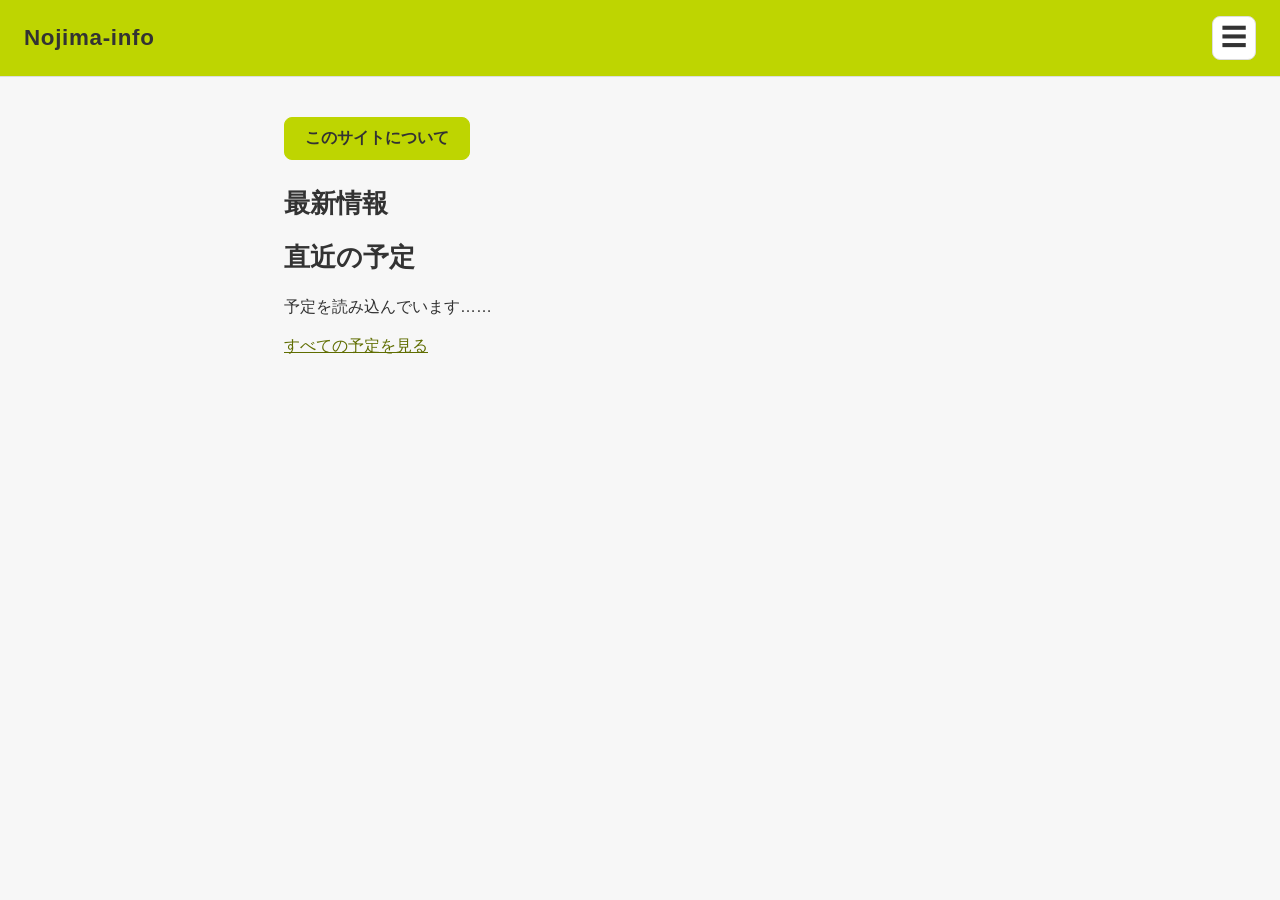
==== index.html @ 8ce9cb6f "Update index.html" ====
<!DOCTYPE html>
<html lang="ja">
<head>
  <meta charset="UTF-8">
  <meta name="viewport" content="width=device-width, initial-scale=1.0">
  <title>Top｜Nojima-info</title>
  <link rel="stylesheet" href="style.css">
</head>
<body>
  <header>
    <h1>Nojima-info</h1>
    <button class="menu-button" type="button" aria-label="Open menu" aria-expanded="false">☰</button>
  </header>
  <nav class="menu">
    <a href="index.html">Top</a>
    <a href="calendar.html">Calendar</a>
    <a href="music.html">Music</a>
    <a href="profile.html">Profile</a>
  </nav>
  <main class="page-content top-page">
    <button class="info-button" type="button" aria-expanded="false" aria-controls="site-info">このサイトについて</button>
<div id="site-info" class="info-modal" hidden>
  <div class="info-modal-content" role="dialog" aria-modal="true" aria-labelledby="info-modal-title">
    <button class="info-modal-close" type="button" aria-label="閉じる">×</button>
    <h2 id="info-modal-title">サイトについて</h2>
    <p>このサイトは、野島昭生さん、裕史さん、健児さん、透也さん、悠生さん、瑠玖さんに関する情報をまとめた非公式サイトです。</p>
    <p>株式会社シグマ・セブン様、株式会社青二プロダクション様、株式会社松竹エンタテインメント様、株式会社劇団ひまわり様及び各種関係会社様とは一切関係ありません。</p>
    <p>また、このサイトはスマートフォンでの閲覧を想定し作成しています。</p>
  </div>
</div>
  
  <section class="home-section">
    <h2>最新情報</h2>
  </section>
  <section class="home-section">
    <h2>直近の予定</h2>
    <div id="upcoming-events">
      <p>予定を読み込んでいます……</p>
    </div>
    <a href="calendar.html">すべての予定を見る</a>
  </section>
</main>
  <script src="menu.js"></script>
<script>
const infoButton=document.querySelector(".info-button");
const infoModal=document.querySelector("#site-info");
const infoCloseButton=document.querySelector(".info-modal-close");
if(infoButton&&infoModal&&infoCloseButton){
  infoButton.addEventListener("click",()=>{
    infoModal.hidden=false;
    infoButton.setAttribute("aria-expanded","true");
    infoCloseButton.focus();
  });
  infoCloseButton.addEventListener("click",()=>{
    infoModal.hidden=true;
    infoButton.setAttribute("aria-expanded","false");
    infoButton.focus();
  });
  infoModal.addEventListener("click",(event)=>{
    if(event.target===infoModal){
      infoModal.hidden=true;
      infoButton.setAttribute("aria-expanded","false");
      infoButton.focus();
    }
  });
}
</script>
</body>
</html>
---- style.css ----
:root{
--main-color:#BED501;
--main-color-light:#f4f8d6;
--main-color-dark:#5f6d00;
--text-color:#333;
--background-color:#f7f7f7;
--surface-color:#fff;
--border-color:#ddd;
--border-light-color:#eee;
}
@media(prefers-color-scheme:dark){
:root{
--main-color:#FFD745;
--main-color-light:#4a411f;
--main-color-dark:#FFD745;
--text-color:#eeeeee;
--background-color:#17191d;
--surface-color:#24272d;
--border-color:#454a54;
--border-light-color:#353a43;
}
.menu a{
color:#333!important;
}
}
*{box-sizing:border-box}
html{font-size:16px}
body{margin:0;font-family:-apple-system,BlinkMacSystemFont,"Hiragino Kaku Gothic ProN","Yu Gothic",Meiryo,sans-serif;background:var(--background-color);color:var(--text-color);line-height:1.7}
header{position:sticky;top:0;z-index:1000;display:flex;align-items:center;justify-content:space-between;min-height:64px;padding:12px 16px;background:var(--main-color);border-bottom:1px solid var(--border-color)}
header h1{margin:0;font-size:1.25rem;letter-spacing:.03em;color:#333}
.menu-button{display:flex;align-items:center;justify-content:center;width:44px;height:44px;border:1px solid var(--border-color);border-radius:8px;background:var(--surface-color);color:var(--text-color);font-size:1.6rem;line-height:1;cursor:pointer}
.menu{position:fixed;inset:0;z-index:999;display:flex;flex-direction:column;align-items:center;justify-content:center;background:var(--main-color);padding:80px 24px 40px;opacity:0;visibility:hidden;pointer-events:none;transition:opacity .25s ease,visibility .25s ease}
.menu.open{opacity:1;visibility:visible;pointer-events:auto}
.menu a{display:block;padding:14px 32px;color:#333;text-decoration:none;font-size:1.3rem;font-weight:bold;text-align:center;border:0;opacity:0;transform:translateY(10px);transition:opacity .25s ease,transform .25s ease}
.menu.open a{opacity:1;transform:translateY(0)}
.menu.open a:nth-child(1){transition-delay:.08s}
.menu.open a:nth-child(2){transition-delay:.14s}
.menu.open a:nth-child(3){transition-delay:.20s}
.menu.open a:nth-child(4){transition-delay:.26s}
.page-content{width:100%;max-width:900px;margin:0 auto;padding:24px 16px}
.page-content h2{margin:0 0 16px;font-size:1.35rem;line-height:1.5}
.page-content p{margin:0 0 12px}
a{color:var(--main-color-dark)}
button:focus-visible,a:focus-visible{outline:3px solid var(--main-color);outline-offset:3px}
@media(min-width:768px){
.menu{top:72px}
header{padding:16px 24px}
header h1{font-size:1.4rem}
.page-content{padding:40px 24px}
.page-content h2{font-size:1.6rem}
}
.profile-list{display:grid;grid-template-columns:1fr;gap:16px}
.profile-card{padding:20px;border:1px solid var(--main-color);border-radius:8px;background:var(--surface-color)}
.profile-card h3{margin:0 0 8px;font-size:1.1rem}
.profile-card p{margin:0;color:var(--text-color)}
@media(min-width:600px){
.profile-list{grid-template-columns:repeat(2,1fr)}
}
.profile-button{display:inline-block;margin-top:12px;padding:9px 16px;border:1px solid var(--main-color);border-radius:8px;background:var(--surface-color);color:var(--text-color);font-size:1rem;cursor:pointer}
.profile-button:hover{background:var(--main-color-light)}
.profile-buttons{display:flex;gap:10px;margin-top:12px}
.profile-buttons .profile-button{flex:1;margin-top:0;text-align:center;text-decoration:none}
.profile-modal{position:fixed;inset:0;z-index:2000;display:flex;align-items:center;justify-content:center;padding:20px;background:rgba(0,0,0,.5)}
.profile-modal[hidden]{display:none}
.profile-modal-content{position:relative;width:100%;max-width:520px;max-height:80vh;overflow:auto;padding:24px;border-radius:12px;background:var(--surface-color);color:var(--text-color)}
.profile-modal-content h2{margin:0 36px 16px 0;padding-bottom:8px;border-bottom:3px solid var(--main-color)}
.modal-close{position:absolute;top:10px;right:12px;width:36px;height:36px;border:0;background:transparent;color:var(--text-color);font-size:1.8rem;line-height:1;cursor:pointer}
.profile-modal-content dl{display:grid;grid-template-columns:7em 1fr;margin:0 0 24px}
.profile-modal-content dt,.profile-modal-content dd{margin:0;padding:8px 0;border-bottom:1px solid var(--border-light-color)}
.profile-modal-content dt{font-weight:bold}
.profile-modal-content h3{margin:0 0 8px;font-size:1.05rem}
.profile-modal-content p{margin:0}
#modal-title{
display:flex;
flex-direction:column;
gap:4px;
}
.english-name{
font-size:0.85rem;
font-weight:normal;
color:var(--text-color);
}
.info-button{display:inline-block;padding:10px 20px;border:1px solid var(--main-color);border-radius:8px;background:var(--main-color);color:#333;font-size:1rem;font-weight:bold;cursor:pointer}
.info-button:focus-visible{outline:3px solid var(--main-color);outline-offset:3px}
.info-modal{position:fixed;inset:0;z-index:2000;display:flex;align-items:center;justify-content:center;padding:20px;background:rgba(0,0,0,.5)}
.info-modal[hidden]{display:none}
.info-modal-content{position:relative;width:100%;max-width:520px;max-height:80vh;overflow:auto;padding:24px;border-radius:12px;background:var(--surface-color);color:var(--text-color)}
.info-modal-content h2{margin:0 36px 16px 0;padding-bottom:8px;border-bottom:3px solid var(--main-color)}
.info-modal-content p{margin:0 0 12px}
.info-modal-close{position:absolute;top:10px;right:12px;width:36px;height:36px;border:0;background:transparent;color:var(--text-color);font-size:1.8rem;line-height:1;cursor:pointer}
.info-modal-close:focus-visible{outline:3px solid var(--main-color);outline-offset:3px}
.info-button{margin-bottom:24px}
.profile-page-title{margin:0 0 16px;font-size:2.2rem!important;line-height:1.3;color:var(--text-color);border-bottom:4px solid var(--main-color);padding-bottom:8px}
.profile-page-description{margin:0 0 24px}
.profile-page-title{display:inline-block}
.profile-list{max-width:760px;margin-left:auto;margin-right:auto}
@media(max-width:599px){
.profile-list{width:100%}
}
.profile-page{max-width:760px;padding-left:24px;padding-right:24px;padding-top:40px}
.top-page{max-width:760px;padding-left:24px;padding-right:24px;padding-top:40px}
.calendar-page{max-width:760px;padding-left:24px;padding-right:24px;padding-top:40px}
.calendar-page-title{margin:0 0 24px;font-size:2.2rem!important;line-height:1.3;color:var(--text-color);border-bottom:4px solid var(--main-color);padding-bottom:8px;display:inline-block}
.calendar-controls{display:flex;align-items:center;justify-content:space-between;gap:16px;margin-bottom:20px}
.calendar-controls h3{margin:0;font-size:1.3rem;text-align:center}
.calendar-controls button{width:44px;height:44px;border:1px solid var(--main-color);border-radius:8px;background:var(--surface-color);color:var(--text-color);font-size:1.8rem;line-height:1;cursor:pointer}
.calendar-controls button:hover{background:var(--main-color-light)}
.calendar-jump{display:flex;align-items:center;justify-content:center;gap:12px;margin-bottom:20px}
.calendar-jump label{font-weight:bold}
.calendar-jump input{padding:8px 10px;border:1px solid var(--border-color);border-radius:8px;background:var(--surface-color);color:var(--text-color);font-size:1rem}
.calendar{width:100%;overflow:hidden;border:1px solid var(--border-color);border-radius:10px;background:var(--surface-color)}
.calendar-weekdays,.calendar-days{display:grid;grid-template-columns:repeat(7,1fr)}
.calendar-weekdays div{padding:8px 2px;text-align:center;font-weight:bold;background:var(--main-color);color:#333}
.calendar-day{min-height:58px;padding:8px 4px;border:0;border-right:1px solid var(--border-light-color);border-top:1px solid var(--border-light-color);background:var(--surface-color);color:var(--text-color);font-size:1rem;text-align:center;cursor:pointer}
.calendar-day:nth-child(7n){border-right:0}
.calendar-day:hover{background:var(--main-color-light)}
.calendar-day.other-month{color:#aaa;background:var(--background-color);cursor:default}
.calendar-day:disabled{cursor:default}
.selected-date{margin-top:24px;padding:20px;border:1px solid var(--main-color);border-radius:10px;background:var(--surface-color)}
.selected-date h3{margin:0 0 12px;font-size:1.2rem}
.selected-date p{margin:0}
@media(max-width:599px){
.calendar-page{padding-left:16px;padding-right:16px}
.calendar-day{min-height:52px;padding:7px 2px}
.calendar-controls h3{font-size:1.15rem}
.calendar-jump{flex-direction:column;gap:6px}
}
.calendar-day.has-event{font-weight:bold;box-shadow:inset 0 -4px 0 var(--main-color)}
.event-list{display:flex;flex-direction:column;gap:10px}
.event-item{display:flex;align-items:center;justify-content:space-between;gap:12px;width:100%;padding:12px 14px;border:1px solid var(--main-color);border-radius:8px;background:var(--surface-color);color:var(--text-color);text-align:left;font-size:1rem;cursor:pointer}
.event-item:hover{background:var(--main-color-light)}
.regular-schedules .event-item:hover{background:var(--surface-color)}
.search-results .event-item:hover{background:var(--surface-color)}
.event-item span{flex-shrink:0;padding:3px 8px;border-radius:4px;background:var(--main-color-light);font-size:.8rem}
.event-detail dl{display:grid;grid-template-columns:6em 1fr;margin:0 0 16px}
.event-detail dt,.event-detail dd{margin:0;padding:8px 0;border-bottom:1px solid var(--border-light-color)}
.event-detail dt{font-weight:bold}
.event-detail p{margin:0 0 16px}
.event-detail a{color:var(--main-color-dark);font-weight:bold}
.event-back-button{padding:9px 14px;border:1px solid var(--main-color);border-radius:8px;background:var(--surface-color);color:var(--text-color);font-size:.95rem;cursor:pointer}
.event-back-button:hover{background:var(--main-color-light)}
.calendar-month-picker{position:relative;display:flex;align-items:center;justify-content:center;min-width:140px;min-height:44px;cursor:pointer}
.calendar-month-picker input{position:absolute;inset:0;width:100%;height:100%;opacity:0;cursor:pointer}
.calendar-month-picker span{font-size:1.3rem;font-weight:bold;text-align:center}
.calendar-page-description{margin:0 0 24px}
.event-memo-label{display:block;margin:20px 0 8px;font-weight:bold}
.event-memo{display:block;width:100%;padding:10px;border:1px solid var(--border-color);border-radius:8px;background:var(--surface-color);color:var(--text-color);font:inherit;line-height:1.6;resize:vertical}
.event-memo:focus{outline:3px solid var(--main-color);outline-offset:2px}
.event-memo-save{margin-top:10px;padding:9px 16px;border:1px solid var(--main-color);border-radius:8px;background:var(--main-color);color:#333;font-size:1rem;font-weight:bold;cursor:pointer}
.event-memo-save:hover{background:var(--main-color-light)}
.calendar-day.selected{background:var(--main-color)!important;color:#333;font-weight:bold;box-shadow:inset 0 0 0 3px var(--main-color-dark)}
.event-memo-save{margin-right:12px}
.calendar-page-description{margin:0 0 24px}
.profile-page-description{margin-bottom:32px!important}
.calendar-page-description{margin-bottom:32px!important}
.calendar-day{display:flex;flex-direction:column;align-items:center;justify-content:center;gap:2px}
.calendar-day-number{line-height:1.2}
.calendar-today{font-size:.65rem;font-weight:bold;line-height:1;color:var(--main-color-dark)}
.calendar-day.today{font-weight:bold}
.calendar-search{margin-top:24px}
.calendar-search-toggle{display:flex;align-items:center;justify-content:center;gap:8px;width:100%;padding:12px 16px;border:1px solid var(--main-color);border-radius:8px;background:var(--surface-color);color:var(--text-color);font-size:1rem;font-weight:bold;cursor:pointer}
.calendar-search-toggle:hover{background:var(--main-color-light)}
#search-toggle-icon{font-size:1.3rem;line-height:1}
.calendar-search-panel{margin-top:12px;padding:20px;border:1px solid var(--border-color);border-radius:10px;background:var(--surface-color)}
.calendar-search-panel[hidden]{display:none}
.calendar-search-panel p{margin:0}
.search-group{padding:20px 0;border-bottom:1px solid var(--border-light-color)}
.search-group:first-child{padding-top:0}
.search-group:last-child{border-bottom:0}
.search-group h3{margin:0 0 12px;font-size:1.05rem}
.search-options{display:grid;grid-template-columns:repeat(3,1fr);gap:10px 12px}
.search-options label{display:flex;align-items:center;gap:6px;min-width:0;padding:4px 0;cursor:pointer}
.search-options input{width:18px;height:18px;flex-shrink:0;margin:0;accent-color:var(--main-color-dark)}
.search-actions{display:flex;gap:10px;margin-top:14px}
.search-button,.clear-button{padding:8px 16px;border:1px solid var(--main-color);border-radius:8px;font-size:.95rem;font-weight:bold;cursor:pointer}
.search-button{background:var(--main-color);color:#333}
.clear-button{background:var(--surface-color);color:var(--text-color)}
.search-button:hover,.clear-button:hover{background:var(--main-color-light)}
.search-keyword input{width:100%;padding:10px 12px;border:1px solid var(--border-color);border-radius:8px;background:var(--surface-color);color:var(--text-color);font:inherit}
.search-keyword input:focus{outline:3px solid var(--main-color);outline-offset:2px}
.search-results{margin-top:24px;padding:20px;border:1px solid var(--main-color);border-radius:10px;background:var(--surface-color)}
.search-results h3{margin:0 0 6px;font-size:1.2rem}
.search-result-count{margin:0 0 16px;font-weight:bold}
#search-result-list{display:flex;flex-direction:column;gap:10px}
@media(max-width:599px){
.search-options{grid-template-columns:repeat(2,1fr);gap:8px 10px}
.search-options label{font-size:.95rem}
}
.search-result-info{
  display:flex;
  flex-direction:column;
  align-items:flex-start;
  gap:4px;
  min-width:0;
}

.search-result-info small{
  font-size:.85rem;
}

.search-result-info strong{
  line-height:1.5;
}

.search-result-tags{
  display:flex;
  flex-wrap:wrap;
  justify-content:flex-end;
  gap:6px;
  flex-shrink:0;
}

.search-result-tags span{
  padding:3px 8px;
  border-radius:4px;
  background:var(--main-color-light);
  font-size:.8rem;
  white-space:nowrap;
}

@media(max-width:599px){
  .event-item{
    align-items:flex-start;
  }

  .search-result-tags{
    justify-content:flex-start;
  }
}
.search-result-info{
  display:flex;
  flex-direction:column;
  align-items:flex-start;
  gap:4px;
  min-width:0;
  width:100%;
}

.search-result-info small{
  font-size:.85rem;
}

.search-result-info strong{
  line-height:1.5;
}

.search-result-tags{
  display:flex;
  flex-wrap:wrap;
  justify-content:flex-start;
  gap:6px;
  width:100%;
  margin-top:4px;
}

.search-result-tags span{
  padding:3px 8px;
  border-radius:4px;
  background:var(--main-color-light);
  font-size:.8rem;
  white-space:nowrap;
}

.search-results .event-item{
  flex-direction:column;
  align-items:flex-start;
}
.regular-schedules{
  margin-bottom:8px;
}
.search-regular-result{
  width:100%;
}

.search-regular-detail{
  width:100%;
  padding:16px;
  border:1px solid var(--border-color);
  border-top:none;
  border-radius:0 0 8px 8px;
  background:var(--surface-color);
  color:var(--text-color);
}

.search-regular-detail .regular-schedule-detail{
  width:100%;
}

.search-regular-detail h3{
  margin:0 0 16px;
  font-size:1rem;
}
.regular-search-option{
  margin-bottom:20px;
}

.regular-search-option label{
  display:flex;
  align-items:center;
  gap:6px;
  padding:4px 0;
  cursor:pointer;
}

.regular-search-option input{
  width:18px;
  height:18px;
  flex-shrink:0;
  margin:0;
  accent-color:var(--main-color-dark);
}
.search-normal-result{
  width:100%;
}

.search-normal-detail{
  width:100%;
  padding:16px;
  border:1px solid var(--border-color);
  border-top:none;
  border-radius:0 0 8px 8px;
  background:var(--surface-color);
  color:var(--text-color);
}

.search-normal-detail h3{
  margin:0 0 16px;
  font-size:1rem;
}

.search-normal-detail .event-detail{
  width:100%;
}
.event-detail dd a{
  display:block;
  margin-bottom:6px;
}
.event-detail dd a:last-child{
  margin-bottom:0;
}
.profile-modal-content dd a{
  display:block;
  margin-bottom:6px;
}

.profile-modal-content dd a:last-child{
  margin-bottom:0;
}
.calendar-day.today.selected .calendar-today{
  color:#333;
}
.event-item.selected-search-event{
  background:var(--surface-color);
  border-color:var(--main-color-dark);
}
#page-top-button{
position:fixed;
right:16px;
bottom:16px;
z-index:900;
width:52px;
height:52px;
padding:0;
border:1px solid var(--main-color-dark);
border-radius:50%;
background:var(--main-color);
color:#333;
font-size:1.5rem;
font-weight:bold;
line-height:1;
cursor:pointer;
box-shadow:0 2px 8px rgba(0,0,0,.15);
}
#page-top-button:hover{
background:var(--main-color-light);
}
.event-detail-description{
white-space:pre-wrap;
}
.event-description{
white-space:pre-wrap;
}
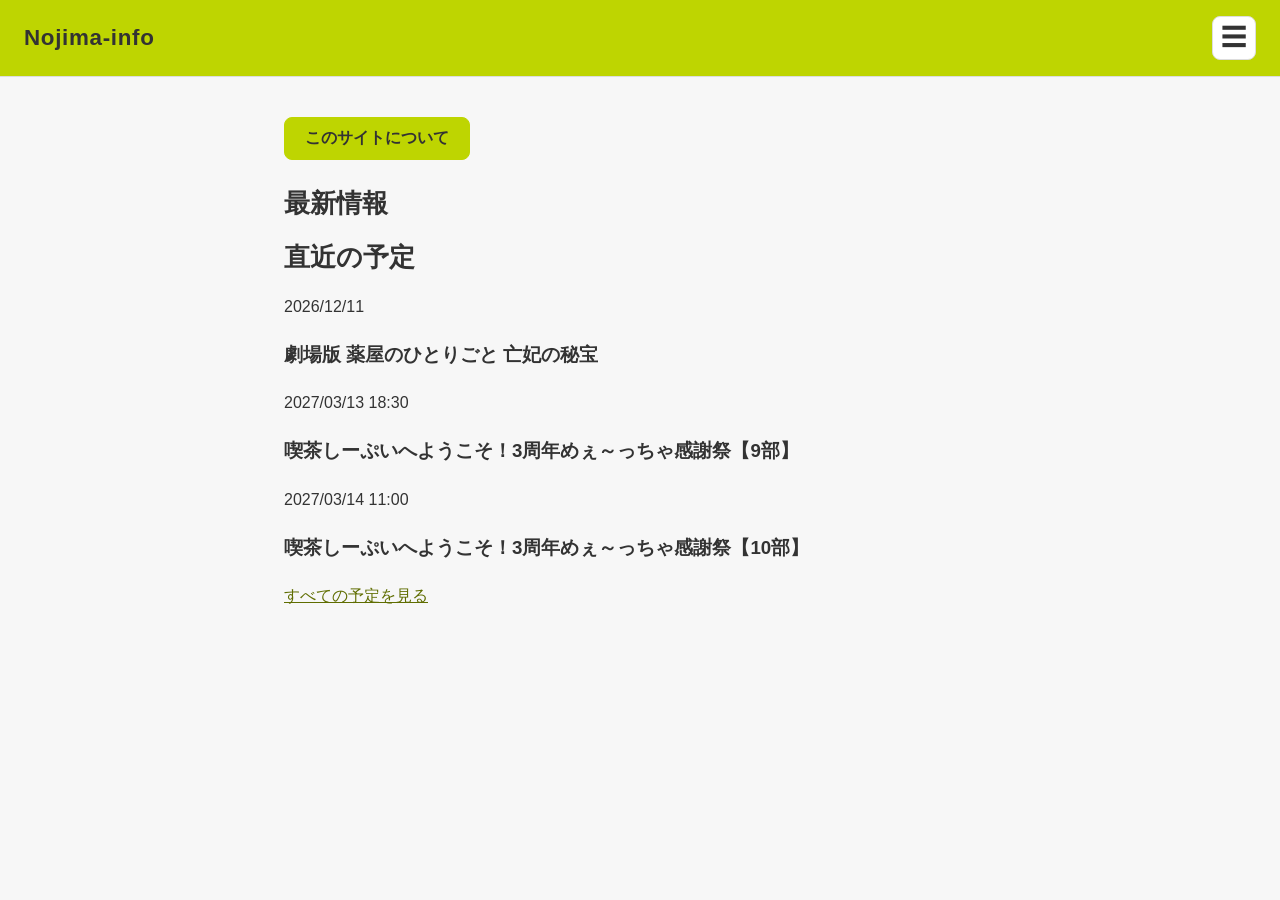
==== commit 261bb787: "Update index.html" ====
--- a/index.html
+++ b/index.html
@@ -65,5 +65,7 @@
   });
 }
 </script>
+  <script src="calendar.js"></script>
+<script src="top.js"></script>
 </body>
 </html>
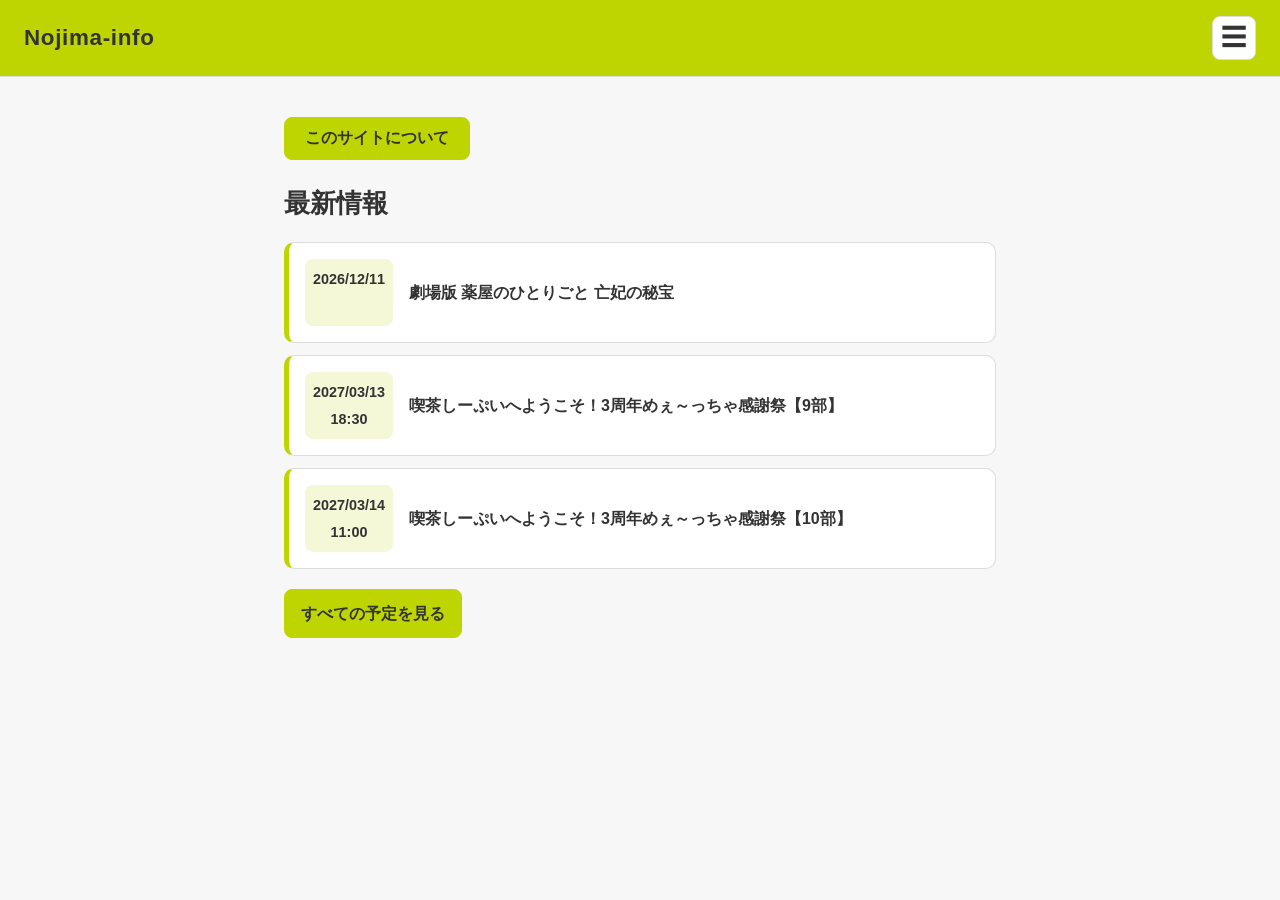
==== commit 3e709d44: "Update index.html" ====
--- a/index.html
+++ b/index.html
@@ -29,16 +29,13 @@
   </div>
 </div>
   
-  <section class="home-section">
-    <h2>最新情報</h2>
-  </section>
-  <section class="home-section">
-    <h2>直近の予定</h2>
-    <div id="upcoming-events">
-      <p>予定を読み込んでいます……</p>
-    </div>
-    <a href="calendar.html">すべての予定を見る</a>
-  </section>
+<section class="home-section">
+  <h2>最新情報</h2>
+  <div id="upcoming-events">
+    <p>予定を読み込んでいます……</p>
+  </div>
+  <a href="calendar.html">すべての予定を見る</a>
+</section>
 </main>
   <script src="menu.js"></script>
 <script>
--- a/style.css
+++ b/style.css
@@ -380,3 +380,92 @@
 .event-description{
 white-space:pre-wrap;
 }
+
+/* トップページ：直近の予定 */
+#upcoming-events{
+  display:flex;
+  flex-direction:column;
+  gap:12px;
+  margin:20px 0;
+}
+
+.upcoming-event{
+  display:flex;
+  align-items:center;
+  gap:16px;
+  padding:16px;
+  border:1px solid var(--border-color);
+  border-left:5px solid var(--main-color);
+  border-radius:10px;
+  background:var(--surface-color);
+  color:var(--text-color);
+}
+
+.upcoming-event-date{
+  flex-shrink:0;
+  min-width:88px;
+  margin:0!important;
+  padding:8px;
+  border-radius:8px;
+  background:var(--main-color-light);
+  color:var(--text-color);
+  font-size:.9rem;
+  font-weight:bold;
+  text-align:center;
+  overflow-wrap:anywhere;
+}
+
+.upcoming-event-title{
+  min-width:0;
+  margin:0;
+  font-size:1rem;
+  line-height:1.6;
+  overflow-wrap:anywhere;
+}
+
+.top-page #upcoming-events + a{
+  display:block;
+  width:fit-content;
+  margin-top:16px;
+  padding:10px 16px;
+  border:1px solid var(--main-color);
+  border-radius:8px;
+  background:var(--main-color);
+  color:#333;
+  font-weight:bold;
+  text-decoration:none;
+}
+
+.top-page #upcoming-events + a:hover{
+  background:var(--main-color-light);
+}
+
+@media(max-width:480px){
+  .upcoming-event{
+    align-items:flex-start;
+    gap:10px;
+    padding:12px;
+  }
+
+  .upcoming-event-date{
+    min-width:76px;
+    padding:8px 4px;
+    font-size:.8rem;
+  }
+
+  .upcoming-event-title{
+    font-size:.95rem;
+  }
+}
+
+.upcoming-event-date{
+  display:flex;
+  flex-direction:column;
+  align-items:center;
+  justify-content:center;
+  gap:2px;
+}
+
+.upcoming-event-time{
+  min-height:1.3em;
+}
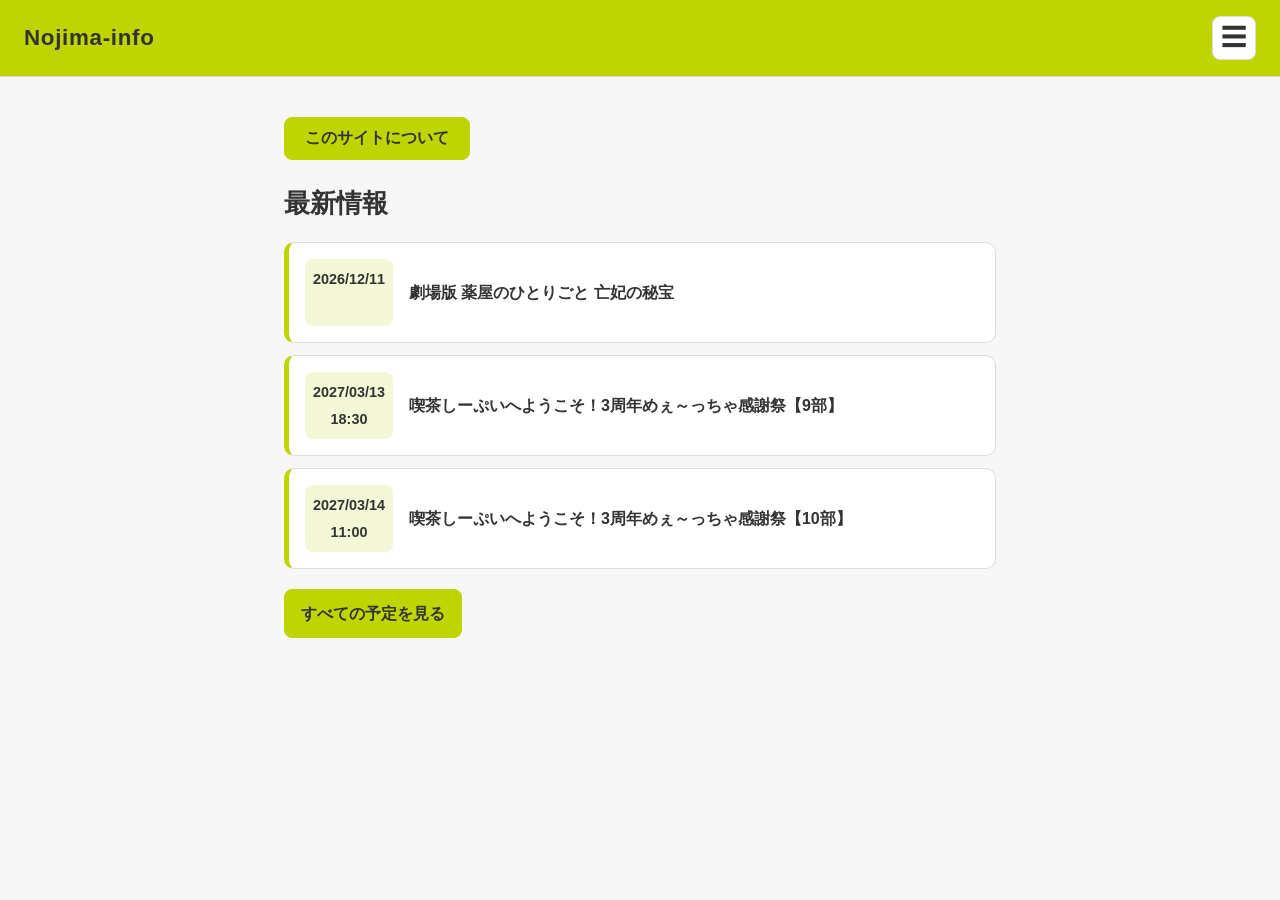
==== commit 9d1a8921: "Update index.html" ====
--- a/index.html
+++ b/index.html
@@ -30,7 +30,7 @@
 </div>
   
 <section class="home-section">
-  <h2>最新情報</h2>
+<h2 class="top-page-title">最新情報</h2>
   <div id="upcoming-events">
     <p>予定を読み込んでいます……</p>
   </div>
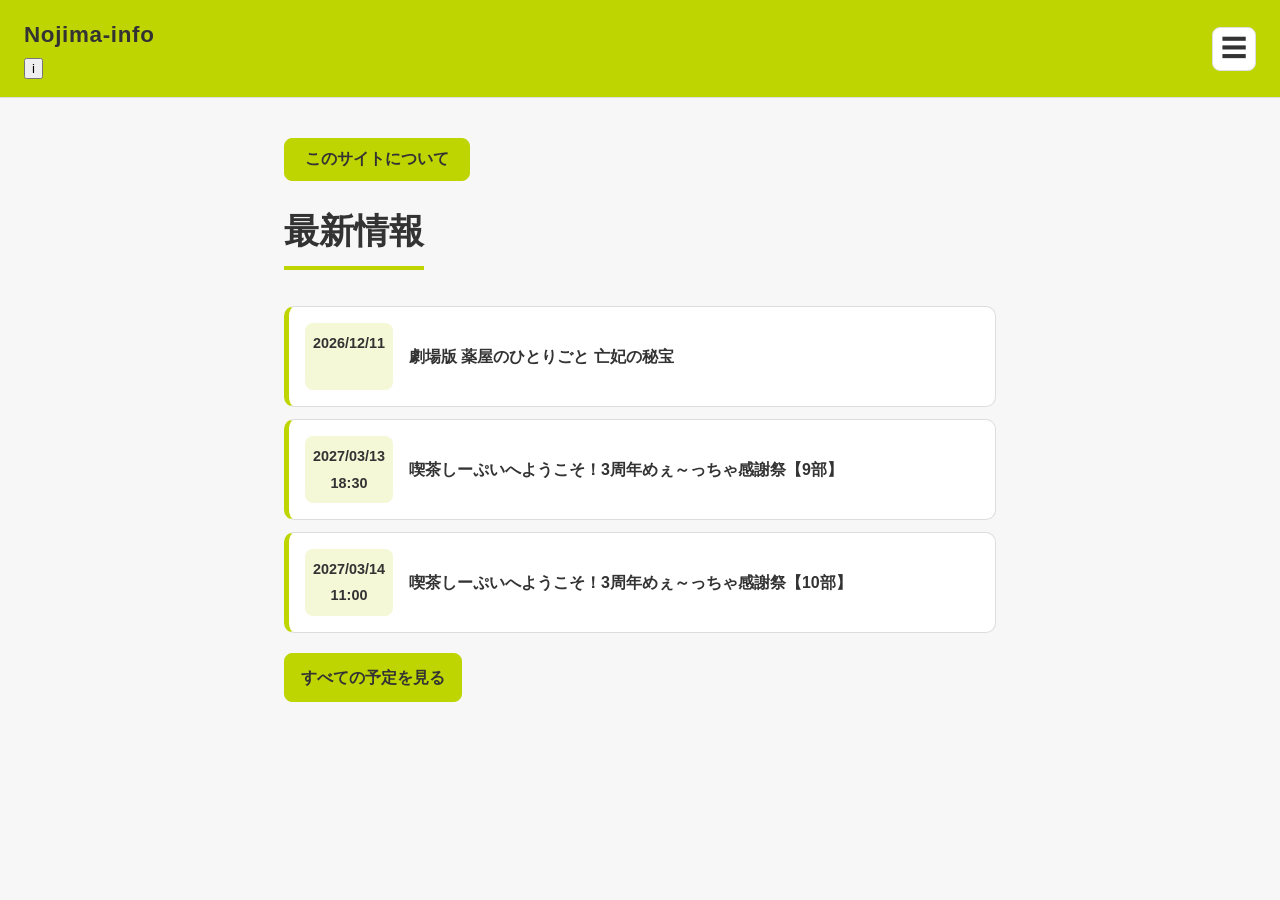
==== commit 6a9c13ff: "Update index.html" ====
--- a/index.html
+++ b/index.html
@@ -8,9 +8,12 @@
 </head>
 <body>
   <header>
+  <div class="header-brand">
     <h1>Nojima-info</h1>
-    <button class="menu-button" type="button" aria-label="Open menu" aria-expanded="false">☰</button>
-  </header>
+    <button class="header-info-button" type="button" aria-label="サイトについて" aria-expanded="false" aria-controls="site-info">i</button>
+  </div>
+  <button class="menu-button" type="button" aria-label="Open menu" aria-expanded="false">☰</button>
+</header>
   <nav class="menu">
     <a href="index.html">Top</a>
     <a href="calendar.html">Calendar</a>
--- a/style.css
+++ b/style.css
@@ -469,3 +469,13 @@
 .upcoming-event-time{
   min-height:1.3em;
 }
+
+.top-page-title{
+  margin:0 0 24px;
+  font-size:2.2rem!important;
+  line-height:1.3;
+  color:var(--text-color);
+  border-bottom:4px solid var(--main-color);
+  padding-bottom:8px;
+  display:inline-block;
+}
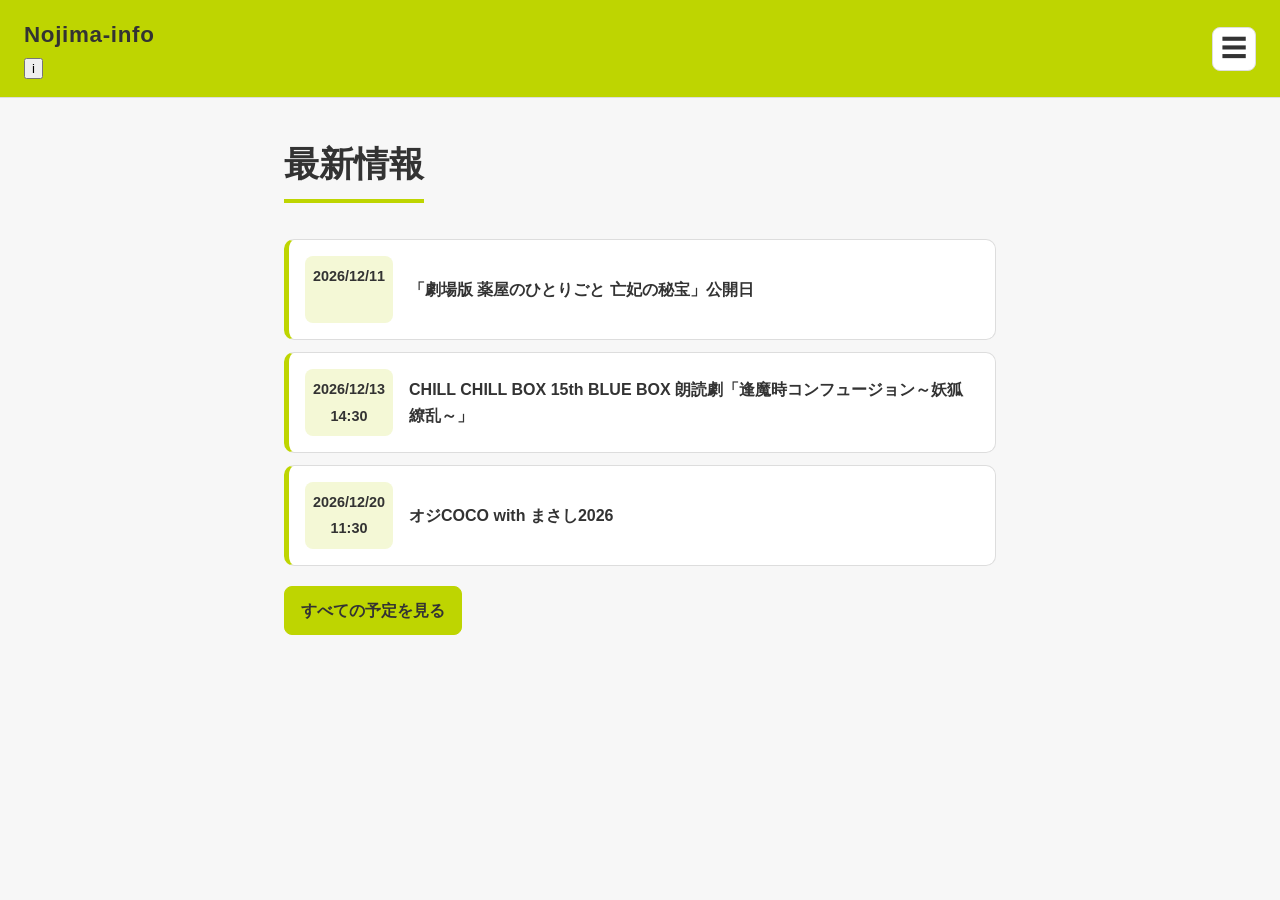
==== commit a13d7e09: "Update index.html" ====
--- a/index.html
+++ b/index.html
@@ -21,7 +21,6 @@
     <a href="profile.html">Profile</a>
   </nav>
   <main class="page-content top-page">
-    <button class="info-button" type="button" aria-expanded="false" aria-controls="site-info">このサイトについて</button>
 <div id="site-info" class="info-modal" hidden>
   <div class="info-modal-content" role="dialog" aria-modal="true" aria-labelledby="info-modal-title">
     <button class="info-modal-close" type="button" aria-label="閉じる">×</button>
--- a/style.css
+++ b/style.css
@@ -333,7 +333,7 @@
 }
 .event-detail dd a{
   display:block;
-  margin-bottom:6px;
+  margin-bottom:2px;
 }
 .event-detail dd a:last-child{
   margin-bottom:0;
